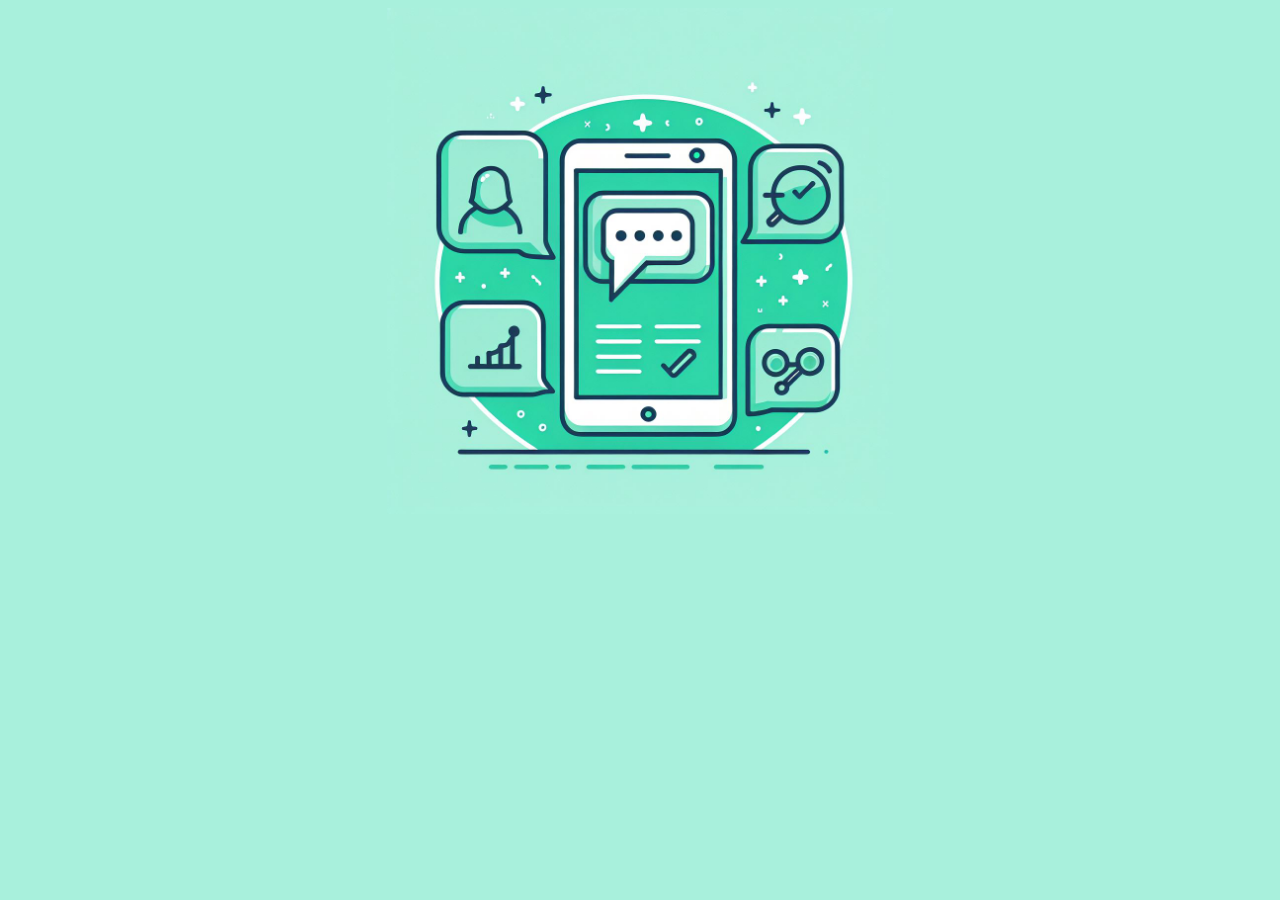
==== Website/index.html @ 76c49ce2 "cleanup" ====
<!doctype html>
<html class="no-js" lang="de">

<head>
  <meta charset="utf-8">
  <meta name="viewport" content="width=device-width, initial-scale=1">
  <title>trackMyStory</title>
  <link rel="stylesheet" href="css/style.css">
  <meta name="description" content="">

  <meta property="og:title" content="">
  <meta property="og:type" content="">
  <meta property="og:url" content="">
  <meta property="og:image" content="">
  <meta property="og:image:alt" content="">

  <link rel="icon" href="/favicon.ico" sizes="any">
  <link rel="icon" href="/icon.svg" type="image/svg+xml">
  <link rel="apple-touch-icon" href="icon.png">

  <link rel="manifest" href="site.webmanifest">
  <meta name="theme-color" content="#fafafa">
</head>

<body style="background-color: #a8f0dc">

  <div style="text-align: center">
    <img src="./img/logo.jpeg" style="width: 40%"></img>
  </div>
  <script src="js/app.js"></script>

</body>

</html>
---- Website/css/style.css ----
/*! HTML5 Boilerplate v9.0.1 | MIT License | https://html5boilerplate.com/ */

/* main.css 3.0.0 | MIT License | https://github.com/h5bp/main.css#readme */
/*
 * What follows is the result of much research on cross-browser styling.
 * Credit left inline and big thanks to Nicolas Gallagher, Jonathan Neal,
 * Kroc Camen, and the H5BP dev community and team.
 */

/* ==========================================================================
   Base styles: opinionated defaults
   ========================================================================== */

html {
  color: #222;
  font-size: 1em;
  line-height: 1.4;
}

/*
 * Remove text-shadow in selection highlight:
 * https://twitter.com/miketaylr/status/12228805301
 *
 * Customize the background color to match your design.
 */

::-moz-selection {
  background: #b3d4fc;
  text-shadow: none;
}

::selection {
  background: #b3d4fc;
  text-shadow: none;
}

/*
 * A better looking default horizontal rule
 */

hr {
  display: block;
  height: 1px;
  border: 0;
  border-top: 1px solid #ccc;
  margin: 1em 0;
  padding: 0;
}

/*
 * Remove the gap between audio, canvas, iframes,
 * images, videos and the bottom of their containers:
 * https://github.com/h5bp/html5-boilerplate/issues/440
 */

audio,
canvas,
iframe,
img,
svg,
video {
  vertical-align: middle;
}

/*
 * Remove default fieldset styles.
 */

fieldset {
  border: 0;
  margin: 0;
  padding: 0;
}

/*
 * Allow only vertical resizing of textareas.
 */

textarea {
  resize: vertical;
}

/* ==========================================================================
   Author's custom styles
   ========================================================================== */

/* ==========================================================================
   Helper classes
   ========================================================================== */

/*
 * Hide visually and from screen readers
 */

.hidden,
[hidden] {
  display: none !important;
}

/*
 * Hide only visually, but have it available for screen readers:
 * https://snook.ca/archives/html_and_css/hiding-content-for-accessibility
 *
 * 1. For long content, line feeds are not interpreted as spaces and small width
 *    causes content to wrap 1 word per line:
 *    https://medium.com/@jessebeach/beware-smushed-off-screen-accessible-text-5952a4c2cbfe
 */

.visually-hidden {
  border: 0;
  clip: rect(0, 0, 0, 0);
  height: 1px;
  margin: -1px;
  overflow: hidden;
  padding: 0;
  position: absolute;
  white-space: nowrap;
  width: 1px;
  /* 1 */
}

/*
 * Extends the .visually-hidden class to allow the element
 * to be focusable when navigated to via the keyboard:
 * https://www.drupal.org/node/897638
 */

.visually-hidden.focusable:active,
.visually-hidden.focusable:focus {
  clip: auto;
  height: auto;
  margin: 0;
  overflow: visible;
  position: static;
  white-space: inherit;
  width: auto;
}

/*
 * Hide visually and from screen readers, but maintain layout
 */

.invisible {
  visibility: hidden;
}

/*
 * Clearfix: contain floats
 *
 * The use of `table` rather than `block` is only necessary if using
 * `::before` to contain the top-margins of child elements.
 */

.clearfix::before,
.clearfix::after {
  content: "";
  display: table;
}

.clearfix::after {
  clear: both;
}

/* ==========================================================================
   EXAMPLE Media Queries for Responsive Design.
   These examples override the primary ('mobile first') styles.
   Modify as content requires.
   ========================================================================== */

@media only screen and (min-width: 35em) {
  /* Style adjustments for viewports that meet the condition */
}

@media print,
  (-webkit-min-device-pixel-ratio: 1.25),
  (min-resolution: 1.25dppx),
  (min-resolution: 120dpi) {
  /* Style adjustments for high resolution devices */
}

/* ==========================================================================
   Print styles.
   Inlined to avoid the additional HTTP request:
   https://www.phpied.com/delay-loading-your-print-css/
   ========================================================================== */

@media print {
  *,
  *::before,
  *::after {
    background: #fff !important;
    color: #000 !important;
    /* Black prints faster */
    box-shadow: none !important;
    text-shadow: none !important;
  }

  a,
  a:visited {
    text-decoration: underline;
  }

  a[href]::after {
    content: " (" attr(href) ")";
  }

  abbr[title]::after {
    content: " (" attr(title) ")";
  }

  /*
   * Don't show links that are fragment identifiers,
   * or use the `javascript:` pseudo protocol
   */
  a[href^="#"]::after,
  a[href^="javascript:"]::after {
    content: "";
  }

  pre {
    white-space: pre-wrap !important;
  }

  pre,
  blockquote {
    border: 1px solid #999;
    page-break-inside: avoid;
  }

  tr,
  img {
    page-break-inside: avoid;
  }

  p,
  h2,
  h3 {
    orphans: 3;
    widows: 3;
  }

  h2,
  h3 {
    page-break-after: avoid;
  }
}
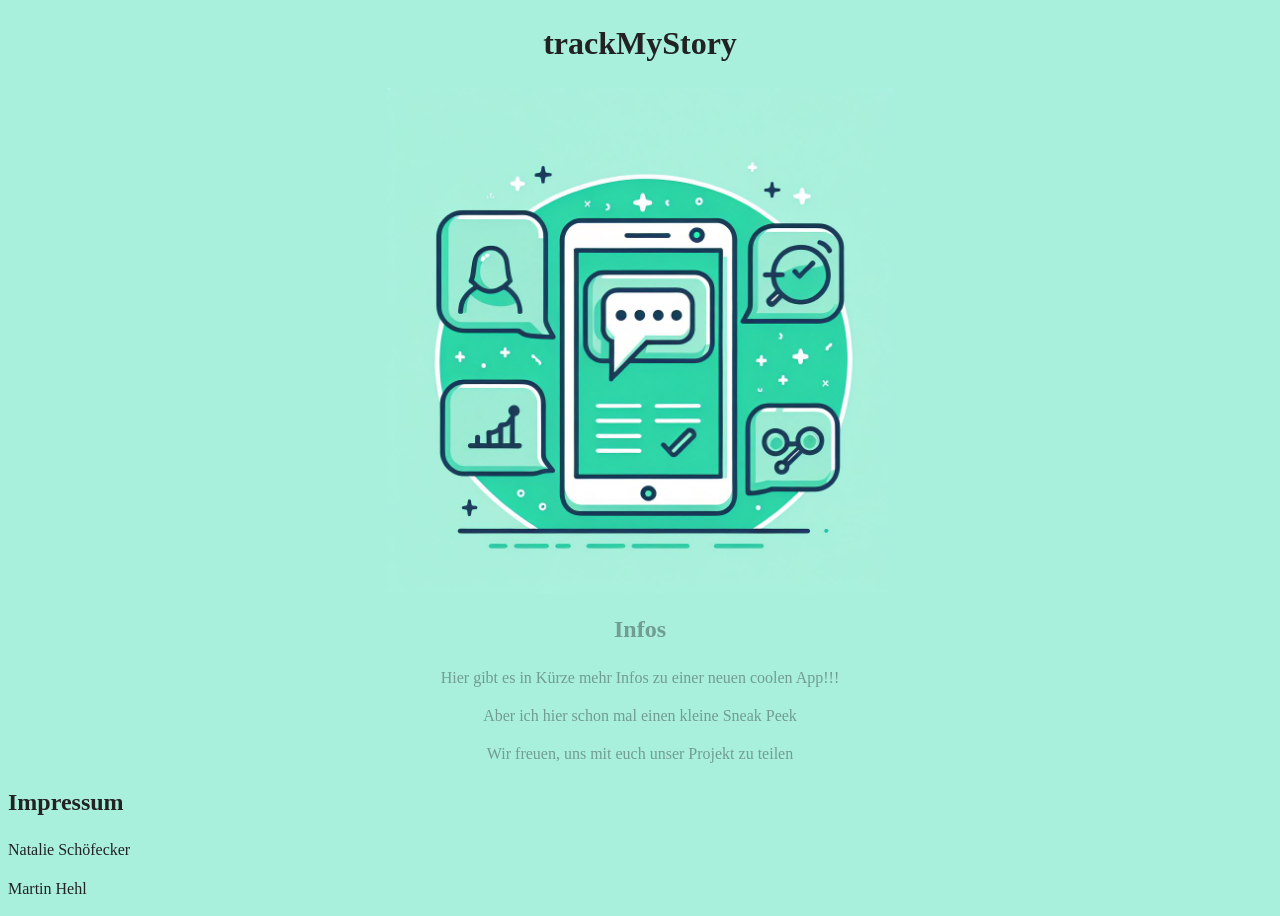
==== commit 7050be58: "create" ====
--- a/Website/index.html
+++ b/Website/index.html
@@ -25,9 +25,28 @@
 <body style="background-color: #a8f0dc">
 
   <div style="text-align: center">
-    <img src="./img/logo.jpeg" style="width: 40%"></img>
+    <h1 >trackMyStory</h1>
+    <section id="content">
+      <div id="left"></div>
+      <div id="middle">
+      <img src="./img/logo.jpeg" style="width: 40%" />
+      </div>
+      <div id="right"  style="opacity: 0.4;" style="background-color: darkslategray;">
+          <h2>Infos</h2>
+          <p>Hier gibt es in Kürze mehr Infos zu einer neuen coolen App!!!</p>
+          <p>Aber ich hier schon mal einen kleine Sneak Peek</p>
+          <p>Wir freuen, uns mit euch unser Projekt zu teilen</p>
+      </div>
+    </section>
+   
   </div>
   <script src="js/app.js"></script>
+
+  <footer>
+    <h2>Impressum</h2>
+    <p>Natalie Schöfecker</p>
+    <p>Martin Hehl</p>
+  </footer>
 
 </body>
 
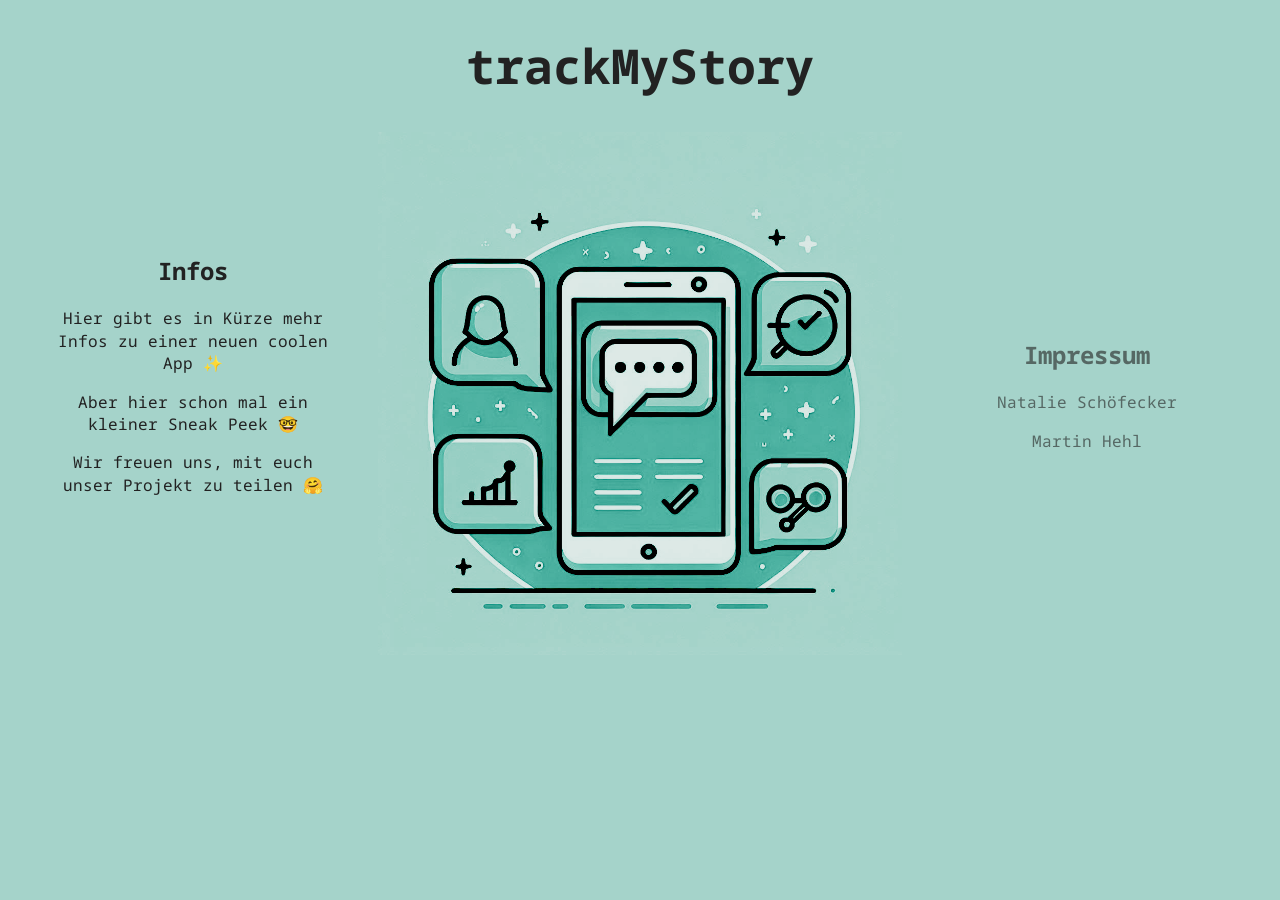
==== commit dc563501: "update" ====
--- a/Website/index.html
+++ b/Website/index.html
@@ -5,7 +5,9 @@
   <meta charset="utf-8">
   <meta name="viewport" content="width=device-width, initial-scale=1">
   <title>trackMyStory</title>
+  <link rel="stylesheet" href="css/fonts.css">
   <link rel="stylesheet" href="css/style.css">
+  <link rel="stylesheet" href="css/main.css">
   <meta name="description" content="">
 
   <meta property="og:title" content="">
@@ -15,39 +17,40 @@
   <meta property="og:image:alt" content="">
 
   <link rel="icon" href="/favicon.ico" sizes="any">
-  <link rel="icon" href="/icon.svg" type="image/svg+xml">
+  <!-- <link rel="icon" href="/icon.svg" type="image/svg+xml"> -->
   <link rel="apple-touch-icon" href="icon.png">
+
+  <link rel="preconnect" href="https://fonts.googleapis.com">
+  <link rel="preconnect" href="https://fonts.gstatic.com/" crossorigin>
+  <link href="https://fonts.googleapis.com/css2?family=Noto+Sans+Mono:wght@100..900&display=swap" rel="stylesheet">
 
   <link rel="manifest" href="site.webmanifest">
   <meta name="theme-color" content="#fafafa">
 </head>
 
-<body style="background-color: #a8f0dc">
+<body style="background-color: #a5d3ca">
 
   <div style="text-align: center">
     <h1 >trackMyStory</h1>
     <section id="content">
-      <div id="left"></div>
+      <div id="left">
+        <h2>Infos</h2>
+        <p>Hier gibt es in Kürze mehr Infos zu einer neuen coolen App ✨</p>
+        <p>Aber hier schon mal ein kleiner Sneak Peek 🤓</p>
+        <p>Wir freuen uns, mit euch unser Projekt zu teilen 🤗</p>
+      </div>
       <div id="middle">
-      <img src="./img/logo.jpeg" style="width: 40%" />
+      <img src="./img/logo.png" style="width: 100%" />
       </div>
-      <div id="right"  style="opacity: 0.4;" style="background-color: darkslategray;">
-          <h2>Infos</h2>
-          <p>Hier gibt es in Kürze mehr Infos zu einer neuen coolen App!!!</p>
-          <p>Aber ich hier schon mal einen kleine Sneak Peek</p>
-          <p>Wir freuen, uns mit euch unser Projekt zu teilen</p>
+      <div id="right">
+        <h2>Impressum</h2>
+        <p>Natalie Schöfecker</p>
+        <p>Martin Hehl</p>
       </div>
     </section>
-   
   </div>
+
   <script src="js/app.js"></script>
-
-  <footer>
-    <h2>Impressum</h2>
-    <p>Natalie Schöfecker</p>
-    <p>Martin Hehl</p>
-  </footer>
-
 </body>
 
 </html>
--- a/Website/css/fonts.css
+++ b/Website/css/fonts.css
@@ -0,0 +1,31 @@
+.noto-sans-mono-normal {
+    font-family: "Noto Sans Mono", monospace;
+    font-optical-sizing: auto;
+    font-weight: normal;
+    font-style: normal;
+    font-variation-settings: "wdth" 100;
+}
+
+.noto-sans-mono-bold {
+    font-family: "Noto Sans Mono", monospace;
+    font-optical-sizing: auto;
+    font-weight: bold;
+    font-style: normal;
+    font-variation-settings: "wdth" 100;
+}
+
+* {
+    font-family: "Noto Sans Mono", monospace;
+    font-optical-sizing: auto;
+    font-weight: normal;
+    font-style: normal;
+    font-variation-settings: "wdth" 100;
+}
+
+h1, h2, h3, h4, h5, h6 {
+    font-family: "Noto Sans Mono", monospace;
+    font-optical-sizing: auto;
+    font-weight: bold;
+    font-style: normal;
+    font-variation-settings: "wdth" 100;
+}
--- a/Website/css/main.css
+++ b/Website/css/main.css
@@ -0,0 +1,38 @@
+h1 {
+    font-size: 3em;
+}
+
+section#content {
+    display: flex;
+    align-items: center;
+}
+
+section#content #left {
+    flex: 1 1 20%;
+    margin-bottom: 40px;
+    padding: 0 50px;
+}
+
+section#content #middle {
+    flex: 1 1 40%;
+
+}
+
+section#content #right {
+    flex: 1 1 20%;
+    padding: 0 50px;
+    opacity: 0.6;
+}
+
+
+@media only screen and (max-width: 900px) {
+    section#content {
+        display: block;
+    }
+    section#content #middle {
+        text-align: center;
+    }
+    section#content #middle img {
+        max-width: 600px;
+    }
+}
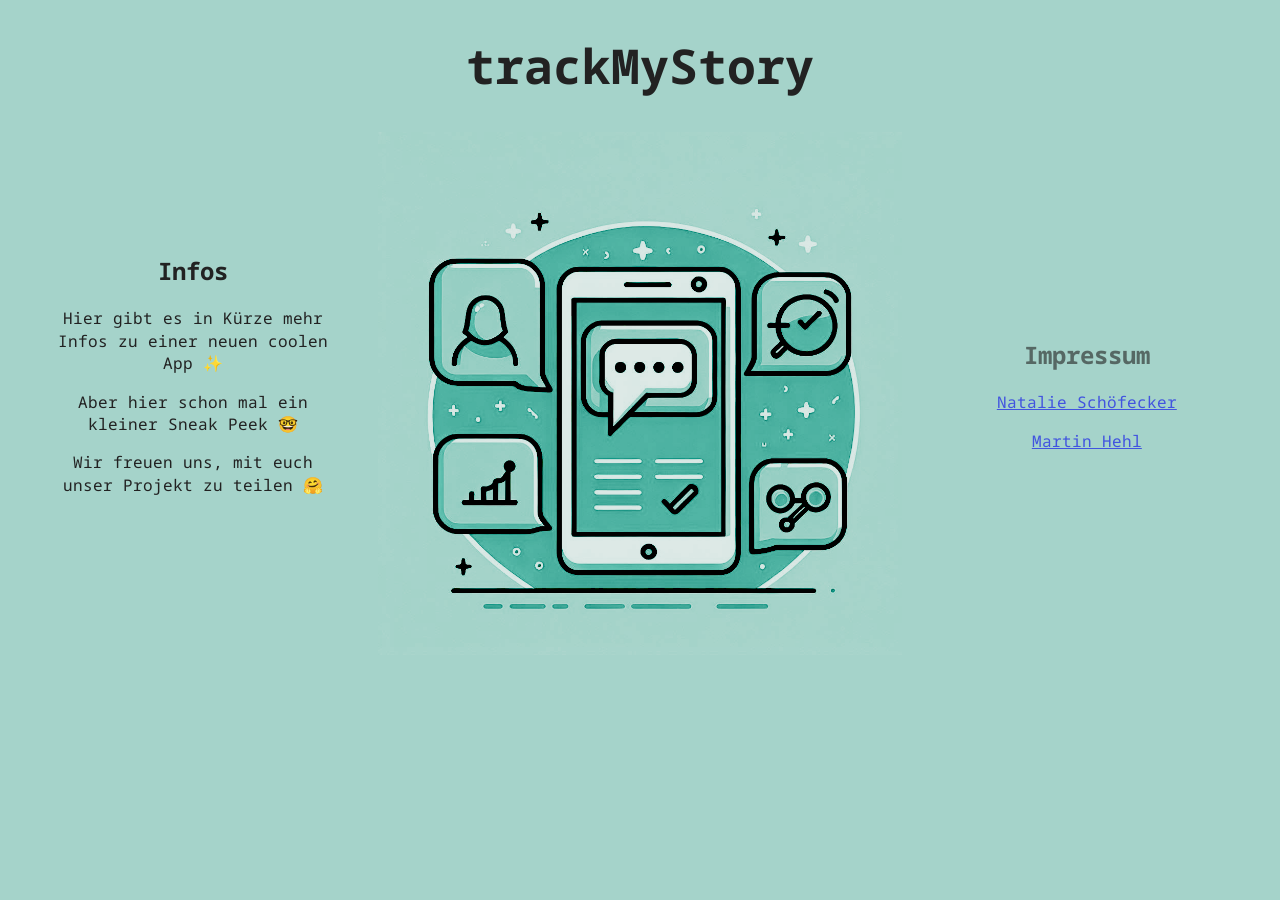
==== commit 0ba87aa7: "email" ====
--- a/Website/index.html
+++ b/Website/index.html
@@ -44,8 +44,8 @@
       </div>
       <div id="right">
         <h2>Impressum</h2>
-        <p>Natalie Schöfecker</p>
-        <p>Martin Hehl</p>
+        <a href="mailto:natalie@trackmystory.com">Natalie Schöfecker</p>
+        <a href="mailto:martin@trackmystory.com">Martin Hehl</p>
       </div>
     </section>
   </div>
